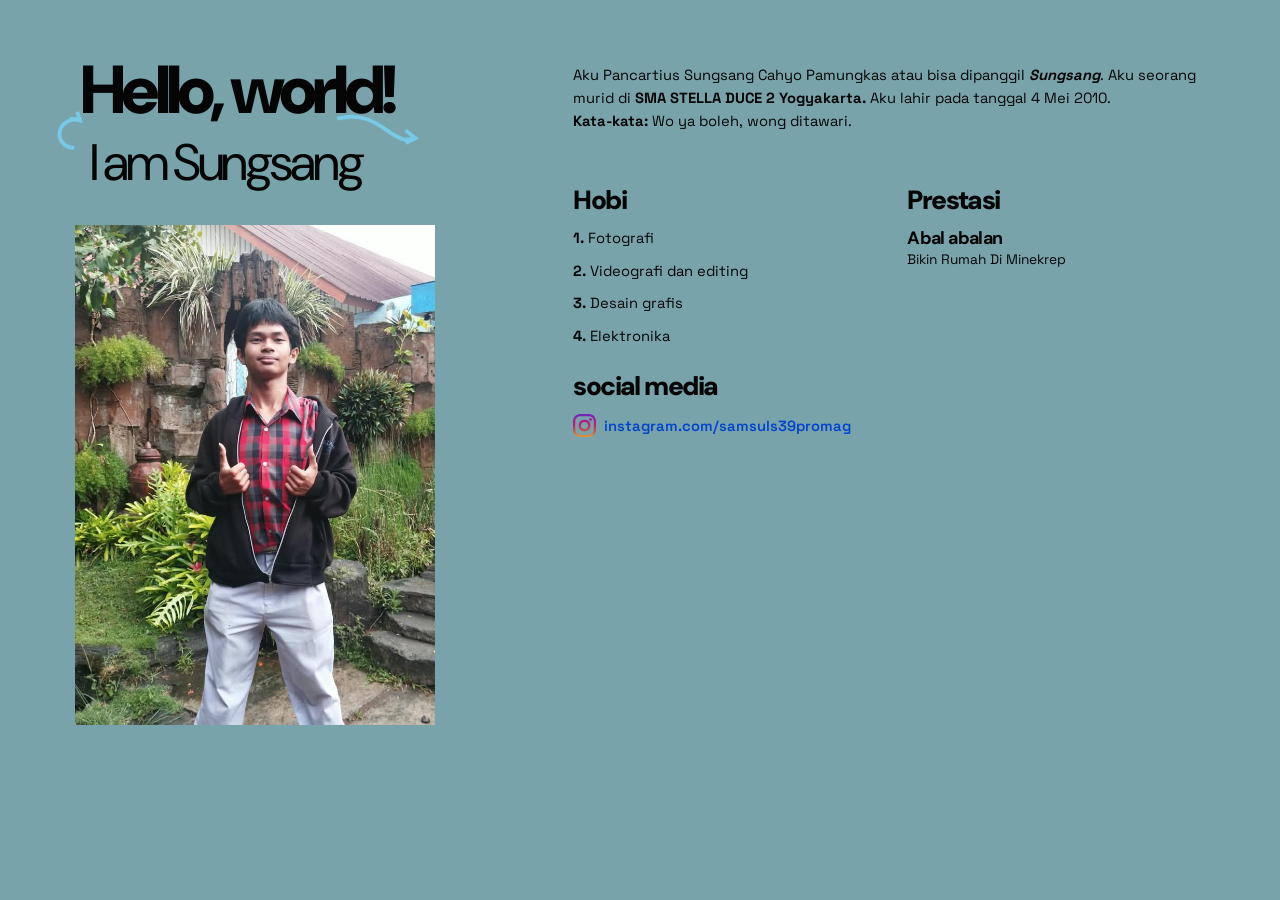
==== Sungsang.html @ 23bf69bd "Add files via upload" ====
<!doctype html>
<html lang="en">
<head>
  <meta charset="utf-8">
  <meta name="viewport" content="width=device-width, initial-scale=1">
  <title>Hello, world! — I am Sungsang</title>
  <link rel="stylesheet" href="style.css">
  <!-- Optional: replace or remove this Google Fonts import -->
  <link rel="preconnect" href="https://fonts.googleapis.com">
  <link rel="preconnect" href="https://fonts.gstatic.com" crossorigin>
  <link href="https://fonts.googleapis.com/css2?family=DM+Sans:wght@400;500;600;700;800;900&family=Space+Grotesk:wght@400;500;600;700&display=swap" rel="stylesheet">
</head>
<body>
  <main class="portfolio">
    <section class="left-column">
      <header class="brand">
        <div class="hello"><span class="hi">Hello, world!</span></div>
        <div class="wordmark"><span class="name">I am Sungsang</span></div>
        <svg class="brand-arrows" viewBox="0 0 390 65" aria-hidden="true">
          <path d="M30 45 C10 45 8 16 35 15" fill="none" stroke="#77c9e6" stroke-width="4"/>
          <path d="M33 8 L36 17 L25 15" fill="none" stroke="#77c9e6" stroke-width="4"/>
          <path d="M300 15 C345 4 355 45 380 35" fill="none" stroke="#77c9e6" stroke-width="4"/>
          <path d="M370 27 L380 35 L370 40" fill="none" stroke="#77c9e6" stroke-width="4"/>
        </svg>
      </header>
      <div class="portrait-wrap">
        <div class="color-block"></div>
        <img class="portrait" src="Gambar/Sungsang.jpeg" alt="Replace with your portrait">
      </div>
    </section>

    <section class="right-column">
      <div class="intro">
        <p>
          Aku Pancartius Sungsang Cahyo Pamungkas atau bisa dipanggil <strong><em>Sungsang</em></strong>. Aku seorang murid di <strong>SMA STELLA DUCE 2 Yogyakarta.</strong> Aku lahir pada tanggal 4 Mei 2010.<br>
          <strong>Kata-kata:</strong> Wo ya boleh, wong ditawari.
        </p>
      </div>

      <div class="content-grid">
        <div class="column-one">
          <section class="section education">
            <h2>Hobi</h2>
            <p><strong>1.</strong> Fotografi</p>
            <p><strong>2.</strong> Videografi dan editing</p>
            <p><strong>3.</strong> Desain grafis</p>
            <p><strong>4.</strong> Elektronika</p>
          </section>

          

          <section class="section socials">
            <h2>social media</h2>
            <p>
              <img class="social-img" src="Gambar/instagram.png" alt="Instagram">
              <a href="https://www.instagram.com/samsuls39promag/" target="_blank" rel="noopener noreferrer">instagram.com/samsuls39promag</a>
            </p>
            
          </section>
        </div>

       <section class="section experience">
          <h2>Prestasi</h2>
          <article class="exp-entry"><div><h3>Abal abalan</h3><p>Bikin Rumah Di Minekrep
        </section>
      </div>
    </section>
  </main>
</body>
</html>
---- style.css ----
/* Style the header */
.header {
background-color: #6C151E;
padding: 20px;

text-align: center;
}
 {
box-sizing: border-box;
}
body {
margin: 0;
}
.header {
background-color: red;
padding: 20px;
text-align: center;
}
/* size h1 */
.header h1 {
    font-size: 40px;
    margin: 0;
}
/* Style the top navigation bar */
.topnav {
    display: flex;
    justify-content: center;
    background-color: #983e3e;
}

.topnav a {
    display: block;
    color: #f2f2f2;
    text-align: center;
    padding: 14px 16px;
    text-decoration: none;
}

.topnav a:hover {
    background-color: #0095ff;
    color: rgb(255, 255, 255);
}
/* Area konten gambar di bawah topnav */
.content {
    display: flex;
    justify-content: center;
    padding: 20px;
}

.content img {
    max-width: 100%;
    width: 1500px; /* bisa kamu ubah sesuai ukuran yang diinginkan */
    height: auto;
    display: block;
    border-radius: 8px; /* opsional: biar sudut agak membulat */
}
:root {
  /* COLORS */
  --page: #78a3ab;          /* background */
  --ink: #050505;            /* main text */
  --accent-orange: #ff00d0;  
  --accent-yellow: #ffcf17;
  --accent-red: #ff252b;
  --accent-blue: #79c9e7;
  --date-gradient: linear-gradient(90deg, #ff4b32, #66c6e7);

  /* FONTS */
  --display-font: "DM Sans", sans-serif;
  --body-font: "Space Grotesk", sans-serif;

  /* FONT SIZES */
  --hi-size: clamp(2.8rem, 5.3vw, 4.4rem);
  --name-size: clamp(2.4rem, 4vw, 3.5rem);
  --heading-size: 1.65rem;
  --body-size: 0.92rem;
  --entry-title-size: 1.12rem;

  /* SPACING & GEOMETRY */
  --page-padding: clamp(24px, 5vw, 60px);
  --column-gap: clamp(28px, 5vw, 65px);
  --portrait-width: min(100%, 360px);
  --portrait-height: 500px;
  --portrait-radius: 0px;
  --scroll-ribbon-size: 2rem;
}

* { box-sizing: border-box; }
body {
  margin: 0;
  background: var(--page);
  color: var(--ink);
  font-family: var(--body-font);
  font-size: var(--body-size);
}
.portfolio {
  min-height: 100vh;
  padding: var(--page-padding);
  display: grid;
  grid-template-columns: minmax(330px, .82fr) minmax(490px, 1.18fr);
  gap: var(--column-gap);
  position: relative;
  overflow: hidden;
}
.left-column { min-width: 0; }
.brand {
  position: relative;
  z-index: 2;
  min-height: 175px;
  margin-left: -15px;
}
.hello { position: relative; }
.hi {
  display: block;
  font-family: var(--display-font);
  font-size: var(--hi-size);
  line-height: .9;
  font-weight: 900;
  letter-spacing: -.07em;
  white-space: nowrap;
  margin-left: 35px;
}
.here {
  position: absolute;
  left: 0;
  top: 48px;
  font-family: var(--display-font);
  font-weight: 800;
  font-size: 1.1rem;
}
.wordmark {
  display: flex;
  align-items: baseline;
  margin-left: 45px;
  margin-top: 8px;
  position: relative;
  z-index: 2;
}
.name {
  font-family: var(--display-font);
  font-size: var(--name-size);
  letter-spacing: -.06em;
  font-weight: 400;
}
.works {
  font-family: var(--display-font);
  font-weight: 900;
  font-size: 1.25rem;
  margin-left: 14px;
}
.brand-arrows {
  width: min(100%, 380px);
  position: absolute;
  left: 0;
  top: 44px;
  z-index: 1;
  overflow: visible;
}
.portrait-wrap {
  width: var(--portrait-width);
  height: var(--portrait-height);
  position: relative;
  margin-left: 15px;
  margin-top: -10px;
}
.color-block {
  position: absolute;
  inset: 0;
  background: linear-gradient(135deg, var(--accent-orange), var(--accent-yellow) 50%, #80d2ee);
}
.portrait-wrap::after {
  content: "";
  position: absolute;
  inset: 45% 0 0;
  background: linear-gradient(135deg, var(--accent-red), transparent 45%, var(--accent-blue));
  opacity: .55;
  mix-blend-mode: multiply;
  pointer-events: none;
}
.portrait {
  position: relative;
  z-index: 1;
  display: block;
  width: 100%;
  height: 100%;
  object-fit: cover;
  object-position: center;
  border-radius: var(--portrait-radius);
}

.right-column { min-width: 0; padding-top: 4px; }
.intro {
  max-width: 720px;
  margin-bottom: clamp(35px, 5vw, 55px);
  line-height: 1.55;
}
.intro p { margin: 0; }
.content-grid {
  display: grid;
  grid-template-columns: minmax(190px, .95fr) minmax(230px, 1.05fr);
  gap: clamp(28px, 4vw, 55px);
}
.section { margin-bottom: 28px; }
.section h2 {
  font-family: var(--display-font);
  font-size: var(--heading-size);
  font-weight: 900;
  letter-spacing: -.06em;
  margin: 0 0 15px;
  line-height: 1;
}
.entry { margin-bottom: 15px; }
.date {
  display: inline-block;
  background: var(--date-gradient);
  color: #fff;
  font-family: var(--display-font);
  font-weight: 800;
  font-size: .72rem;
  padding: 2px 5px;
  line-height: 1.25;
}
.entry h3, .exp-entry h3 {
  font-family: var(--display-font);
  font-size: var(--entry-title-size);
  font-weight: 700;
  letter-spacing: -.035em;
  line-height: 1.05;
  margin: 7px 0 2px;
}
.entry p, .exp-entry p { margin: 3px 0 0; line-height: 1.2; }
.skill-icons { display: flex; gap: 9px; }
.skill-icon {
  width: 44px; height: 44px;
  border-radius: 9px;
  background: var(--ink); color: var(--page);
  display: grid; place-items: center;
  font-family: var(--display-font);
  font-size: 1.35rem; font-weight: 900;
}
.skill-bars { display: flex; gap: 12px; margin-top: 12px; }
.skill-bars span {
  display: block; width: 44px; height: 6px;
  background: linear-gradient(90deg, var(--accent-blue) var(--level), var(--ink) var(--level));
  position: relative;
}
.skill-bars span::after {
  content: ""; position: absolute; left: calc(var(--level) - 6px);
  top: -3px; width: 12px; height: 12px;
  border-radius: 50%; background: var(--accent-red);
}
.socials p {
  display: flex;
  align-items: center;
  gap: 8px;
  margin: 7px 0;
  flex-wrap: nowrap;
}

.socials a {
  color: #0044cc;
  text-decoration: none;
  font-weight: 600;
  white-space: nowrap;
  transition: color 0.2s ease;
}

.socials a:hover {
  color: #ff252b;
  text-decoration: underline;
}

/* Gambar logo Instagram */
.social-img {
  width: 23px;
  height: 23px;
  object-fit: contain;
  border-radius: 6px;
  display: block;
  flex-shrink: 0;
}

.social-mark {
  width: 23px; height: 23px; border: 2px solid var(--ink);
  border-radius: 7px; display: inline-grid; place-items: center;
  font-size: 1.1rem; font-weight: 700;
}
.behance { background: var(--ink); color: var(--page); border-color: var(--ink); font-size: .7rem; }
.exp-entry { display: flex; gap: 8px; margin: 0 0 15px; align-items: flex-start; }
.plus { font-size: 1.2rem; line-height: 1.1; font-weight: 700; }
.exp-entry h3 { margin: 0; }
.exp-entry p { font-size: .86rem; }
.date.small { font-size: .62rem; padding: 1px 4px; margin-left: 4px; }
.scroll-ribbon {
  position: absolute;
  right: -80px;
  bottom: 45px;
  width: 340px;
  height: 95px;
  border-radius: 100px 100px 0 0;
  transform: rotate(-25deg);
  background: linear-gradient(90deg, var(--accent-red), var(--accent-orange), var(--accent-yellow), var(--accent-blue));
  display: flex; align-items: center; justify-content: center;
  font-size: 1.5rem;
}
.scroll-ribbon span { transform: rotate(-5deg); }

/* TABLET / MOBILE */
@media (max-width: 900px) {
  .portfolio { grid-template-columns: 1fr; overflow: visible; }
  .left-column { max-width: 500px; margin: 0 auto; width: 100%; }
  .portrait-wrap { margin: 0 auto; }
  .right-column { padding-top: 10px; }
  .scroll-ribbon { position: relative; right: auto; bottom: auto; margin: 25px -30px 0 auto; }
}
@media (max-width: 560px) {
  :root { --page-padding: 22px; --hi-size: 3.25rem; --name-size: 2.4rem; }
  .content-grid { grid-template-columns: 1fr; }
  .brand { min-height: 145px; margin-left: 0; }
  .hi { margin-left: 25px; }
  .here { top: 43px; font-size: .9rem; }
  .wordmark { margin-left: 30px; }
  .portrait-wrap { height: 440px; max-width: 100%; }
  .scroll-ribbon { width: 290px; font-size: 1.2rem; }
}
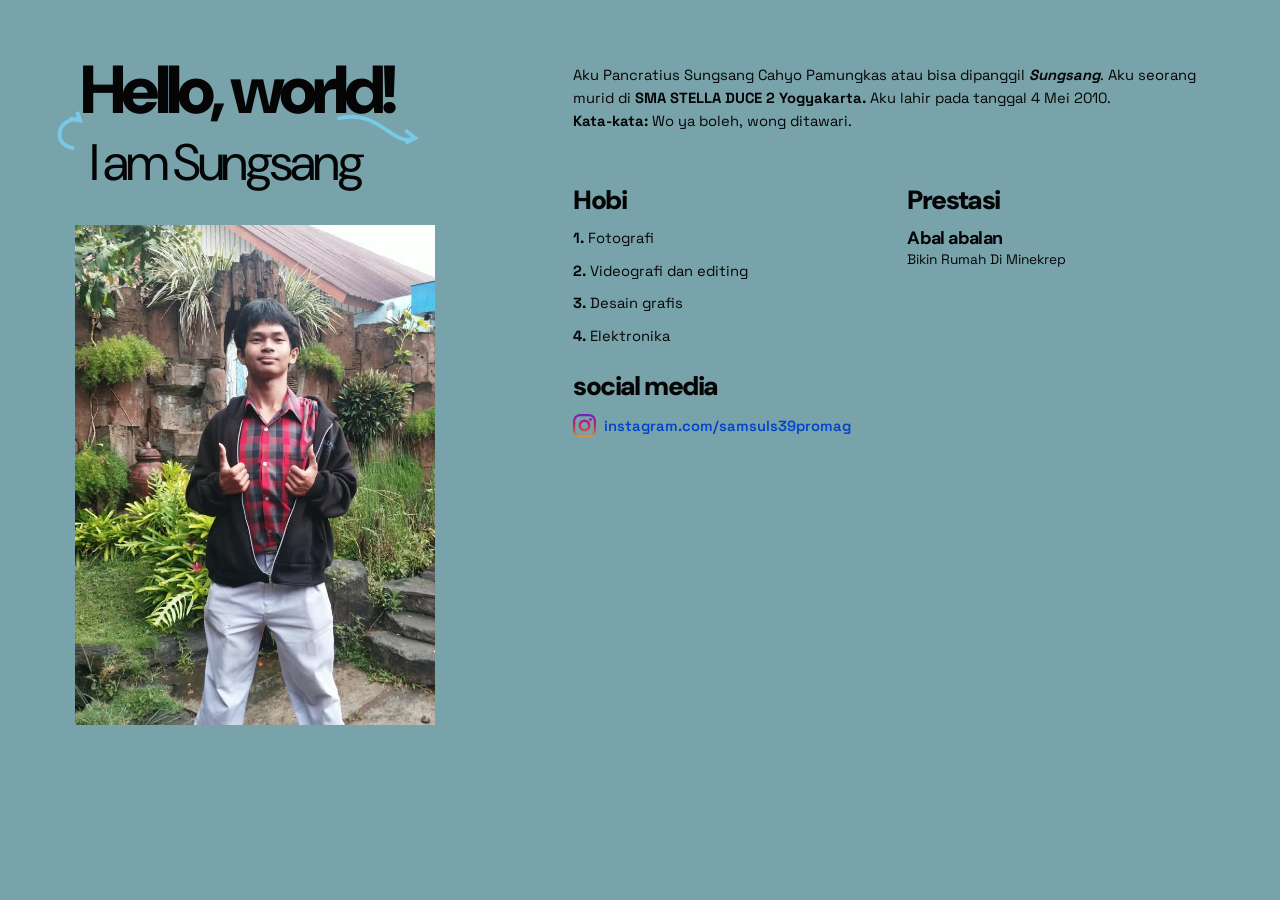
==== commit 5789e4f0: "Add files via upload" ====
--- a/Sungsang.html
+++ b/Sungsang.html
@@ -32,7 +32,7 @@
     <section class="right-column">
       <div class="intro">
         <p>
-          Aku Pancartius Sungsang Cahyo Pamungkas atau bisa dipanggil <strong><em>Sungsang</em></strong>. Aku seorang murid di <strong>SMA STELLA DUCE 2 Yogyakarta.</strong> Aku lahir pada tanggal 4 Mei 2010.<br>
+          Aku Pancratius Sungsang Cahyo Pamungkas atau bisa dipanggil <strong><em>Sungsang</em></strong>. Aku seorang murid di <strong>SMA STELLA DUCE 2 Yogyakarta.</strong> Aku lahir pada tanggal 4 Mei 2010.<br>
           <strong>Kata-kata:</strong> Wo ya boleh, wong ditawari.
         </p>
       </div>
@@ -46,9 +46,7 @@
             <p><strong>3.</strong> Desain grafis</p>
             <p><strong>4.</strong> Elektronika</p>
           </section>
-
           
-
           <section class="section socials">
             <h2>social media</h2>
             <p>
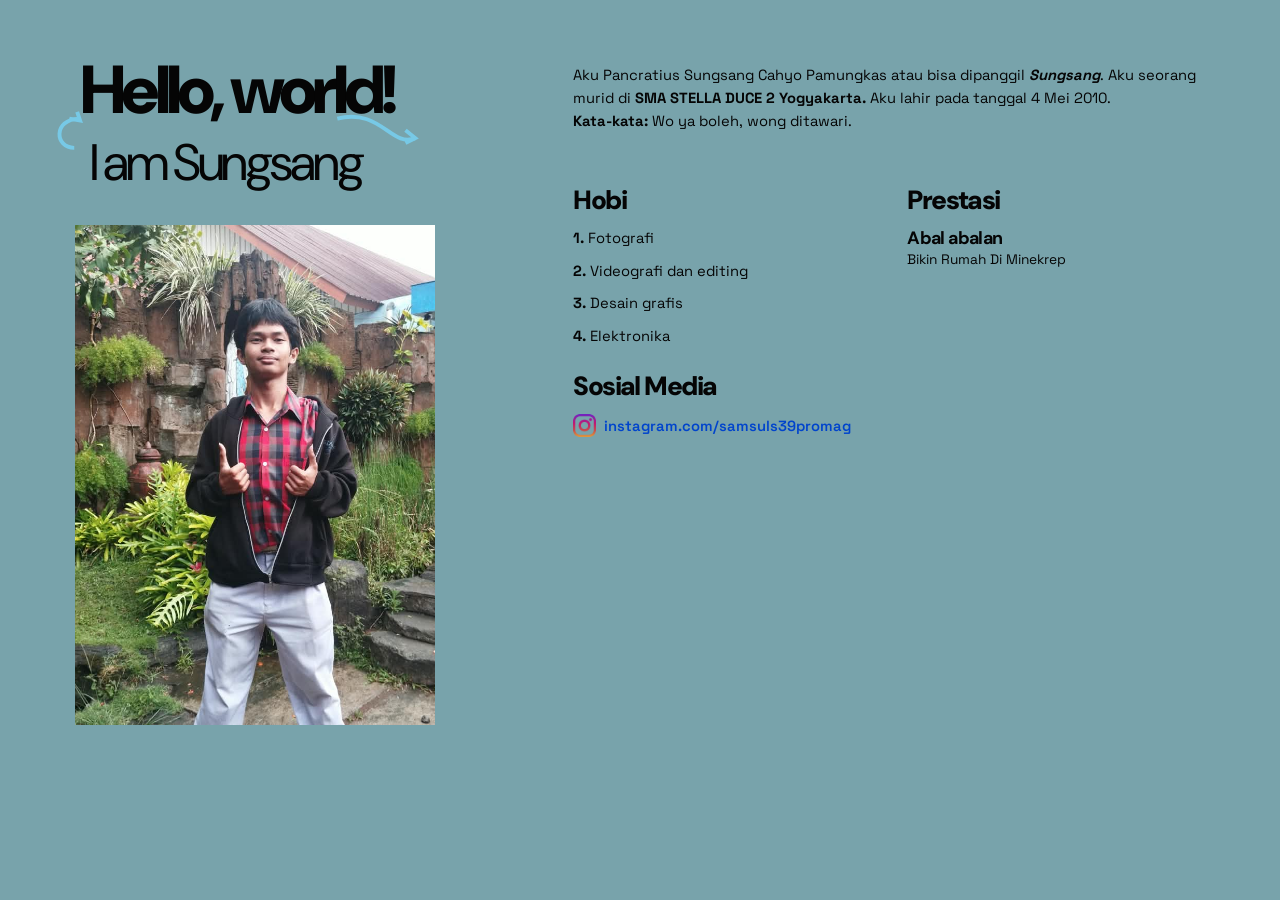
==== commit 2ce6d8a0: "Add files via upload" ====
--- a/Sungsang.html
+++ b/Sungsang.html
@@ -48,7 +48,7 @@
           </section>
           
           <section class="section socials">
-            <h2>social media</h2>
+            <h2>Sosial Media</h2>
             <p>
               <img class="social-img" src="Gambar/instagram.png" alt="Instagram">
               <a href="https://www.instagram.com/samsuls39promag/" target="_blank" rel="noopener noreferrer">instagram.com/samsuls39promag</a>
